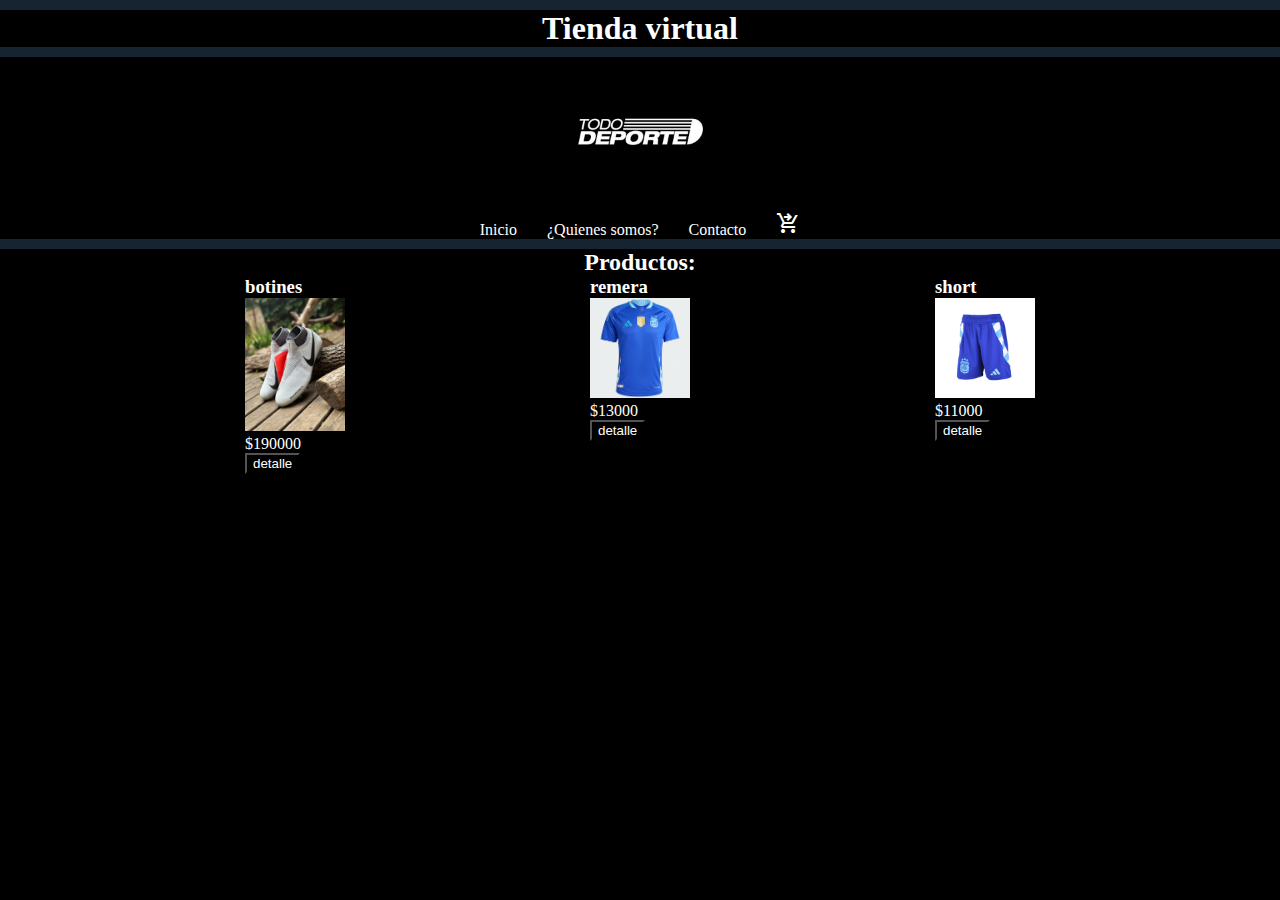
==== index.html @ 732b1fd8 "tienda" ====
<!DOCTYPE html>
<html lang="es">
<head>
    <meta charset="UTF-8">
    <meta name="viewport" content="width=device-width, initial-scale=1.0">
    <title>tienda virtual</title>
    <link rel="stylesheet" href="estilos.css">
    <link rel="stylesheet" href="https://fonts.googleapis.com/css2?family=Material+Symbols+Outlined:opsz,wght,FILL,GRAD@24,400,0,0&icon_names=shopping_cart_checkout" />
</head>
<body>
    <header>
        <h1>Tienda virtual</h1>

        <nav>
            <img src="imagenes/logo.png" width="150px">
            <ul id="ulmenu"></ul>
        </nav>

    </header>
    <main>
            <h2>Productos:</h2>
                <div id="boxproducto">
                </div>      
    </main>
    <footer>

    </footer>

    <script src="funciones.js"></script>
</body>
</html>
---- estilos.css ----
*{
    margin: 0px;
    background-color: black;
    color: white;
}

header{
    text-align: center;
    background-color: black;
    color: white;
}

li{
    list-style: none;
}
table{
    width: 100%;
    border: 2px solid black;
    background: #162330;
}
button{
    display: flex;     
    justify-content: center;
    align-items: center;
}


th{
    text-align: left;
    border: 2px solid black;
    padding: 8px;
    background: #162330
}

td{
    border: 2px solid black;
    padding: 8px;
}

header {
    background: #162330;
    color: white;
    padding: 10px 0;
    text-align: center;
}

h1 {
    margin: 0;
}

nav {
    margin-top: 10px;
}

#ulmenu {
    list-style-type: none;
    padding: 0;
}

#ulmenu li {
    display: inline;
    margin: 0 15px;
}

#ulmenu a {
    color: white;
    text-decoration: none;
}

#ulmenu a:hover {
    text-decoration: underline;
}
#boxproducto {
    display: flex;
    flex-wrap: wrap; 
    justify-content: space-evenly;
}

.botonescontador{
    display: grid;
    grid-template-columns:1fr 1fr 1fr ;
}
h2{
    display: flex;
    justify-content: center; 
    align-items: center;
}
form{

    margin: 0;
    padding: 0;
    display: grid;
    justify-content: center; 
    align-items: center;
    height: 100%;
}
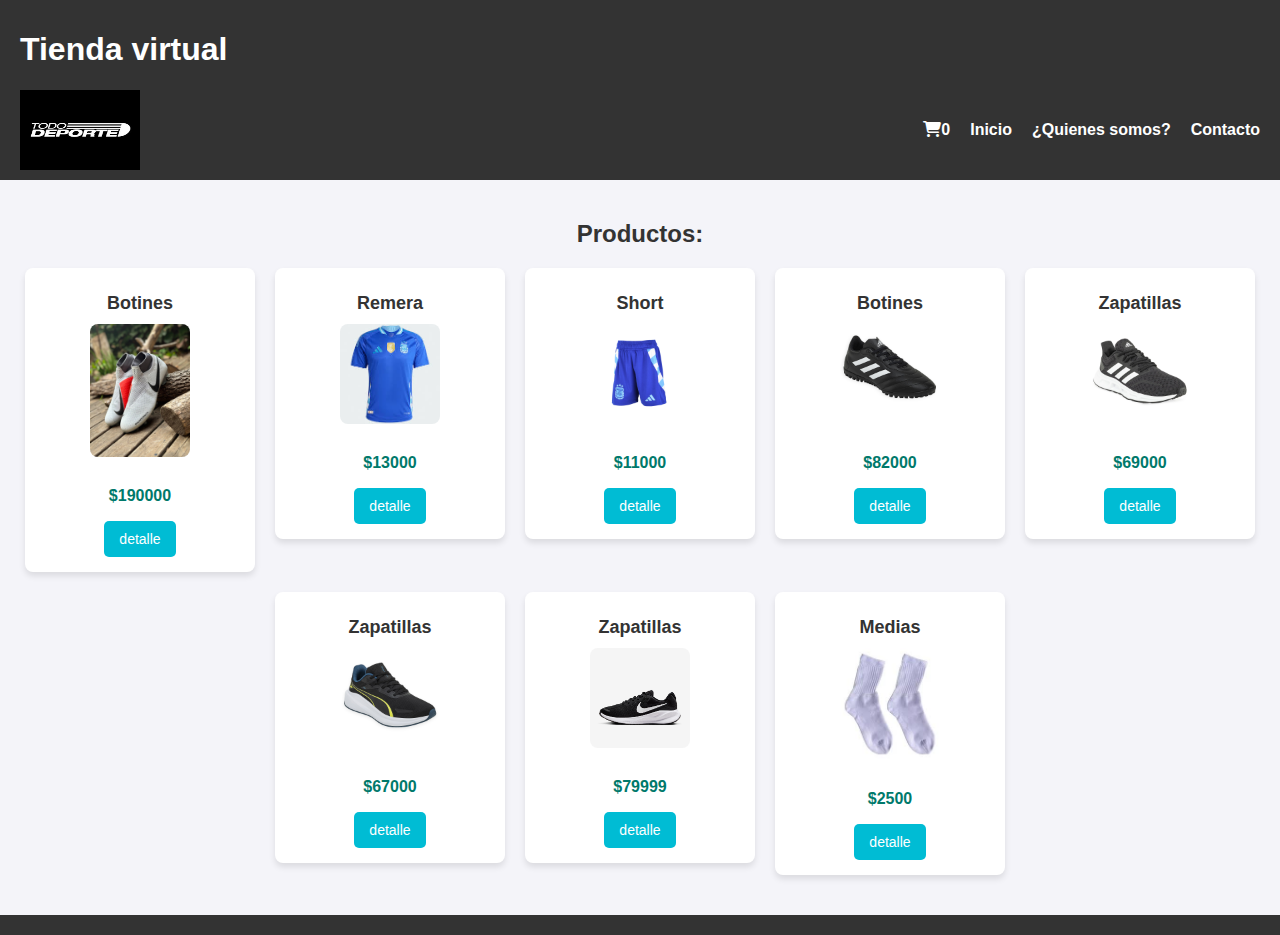
==== commit ca09836f: "Update index.html" ====
--- a/index.html
+++ b/index.html
@@ -6,6 +6,7 @@
     <title>tienda virtual</title>
     <link rel="stylesheet" href="estilos.css">
     <link rel="stylesheet" href="https://fonts.googleapis.com/css2?family=Material+Symbols+Outlined:opsz,wght,FILL,GRAD@24,400,0,0&icon_names=shopping_cart_checkout" />
+    <link href="https://cdnjs.cloudflare.com/ajax/libs/font-awesome/6.5.1/css/all.min.css" rel="stylesheet">
 </head>
 <body>
     <header>
@@ -13,7 +14,9 @@
 
         <nav>
             <img src="imagenes/logo.png" width="150px">
-            <ul id="ulmenu"></ul>
+            <ul id="ulmenu">
+                <li><a href="carrito.html"><i class="fas fa-shopping-cart"></i><span id="cantidad-carrito" class="cantidad-carrito">0</span></a></li>
+            </ul>
         </nav>
 
     </header>
@@ -28,4 +31,4 @@
 
     <script src="funciones.js"></script>
 </body>
-</html>+</html>
--- a/estilos.css
+++ b/estilos.css
@@ -1,30 +1,183 @@
-*{
-    margin: 0px;
-    background-color: black;
-    color: white;
-}
-
-header{
-    text-align: center;
-    background-color: black;
-    color: white;
-}
-
-li{
-    list-style: none;
-}
-table{
-    width: 100%;
-    border: 2px solid black;
-    background: #162330;
-}
-button{
-    display: flex;     
-    justify-content: center;
-    align-items: center;
+body {
+    font-family: Arial, sans-serif;
+    margin: 0;
+    padding: 0;
+    background-color: #f4f4f9;
+    color: #333;
 }
 
 
+
+
+header {
+    background-color: #333;
+    color: #fff;
+    padding: 10px 20px;
+}
+
+
+header nav {
+    display: flex;
+    align-items: center;
+    justify-content: space-between;
+}
+
+
+header nav img {
+    height: 80px;
+    width: 120px;
+}
+
+
+
+
+
+
+
+
+header ul {
+    list-style: none;
+    margin: 0;
+    padding: 0;
+    display: flex;
+}
+
+
+
+
+header ul li {
+    margin-left: 20px;
+}
+
+
+
+
+
+
+header ul li a {
+    text-decoration: none;
+    color: #fff;
+    font-weight: bold;
+    transition: color 0.3s ease;
+}
+
+
+header ul li a:hover {
+    color: #00bcd4;
+}
+
+
+
+
+main {
+    padding: 20px;
+}
+
+
+
+
+h2 {
+    text-align: center;
+    margin-bottom: 20px;
+}
+
+
+#boxproducto {
+    display: flex;
+    flex-wrap: wrap;
+    gap: 20px;
+    justify-content: center;
+}
+
+
+.boxproducto {
+    background: #fff;
+    box-shadow: 0 4px 6px rgba(0, 0, 0, 0.1);
+    border-radius: 8px;
+    padding: 15px;
+    text-align: center;
+    width: 200px;
+    transition: transform 0.3s ease, box-shadow 0.3s ease;
+}
+
+
+.boxproducto:hover {
+    transform: scale(1.05);
+    box-shadow: 0 6px 10px rgba(0, 0, 0, 0.15);
+}
+
+
+.boxproducto img {
+    max-width: 100%;
+    border-radius: 8px;
+    margin-bottom: 10px;
+}
+
+
+.boxproducto h3 {
+    font-size: 18px;
+    margin: 10px 0;
+}
+
+
+.boxproducto p {
+    font-size: 16px;
+    color: #00796b;
+    font-weight: bold;
+}
+
+
+.boxproducto button {
+    background-color: #00bcd4;
+    border: none;
+    color: #fff;
+    padding: 10px 15px;
+    border-radius: 5px;
+    font-size: 14px;
+    cursor: pointer;
+    transition: background-color 0.3s ease;
+}
+
+
+.boxproducto button:hover {
+    background-color: #008c9e;
+}
+
+
+
+
+footer {
+    text-align: center;
+    padding: 10px;
+    background-color: #333;
+    color: #fff;
+    margin-top: 20px;
+}
+
+
+
+
+
+
+.botonescontador{
+    display: grid;
+    grid-template-columns:1fr 1fr 1fr ;
+}
+form{
+
+
+    margin: 0;
+    padding: 0;
+    display: grid;
+    justify-content: center;
+    align-items: center;
+    height: 100%;
+}
+
+
+#btnfinalizar{
+    display: flex;
+}
 th{
     text-align: left;
     border: 2px solid black;
@@ -32,65 +185,8 @@
     background: #162330
 }
 
+
 td{
     border: 2px solid black;
     padding: 8px;
-}
-
-header {
-    background: #162330;
-    color: white;
-    padding: 10px 0;
-    text-align: center;
-}
-
-h1 {
-    margin: 0;
-}
-
-nav {
-    margin-top: 10px;
-}
-
-#ulmenu {
-    list-style-type: none;
-    padding: 0;
-}
-
-#ulmenu li {
-    display: inline;
-    margin: 0 15px;
-}
-
-#ulmenu a {
-    color: white;
-    text-decoration: none;
-}
-
-#ulmenu a:hover {
-    text-decoration: underline;
-}
-#boxproducto {
-    display: flex;
-    flex-wrap: wrap; 
-    justify-content: space-evenly;
-}
-
-.botonescontador{
-    display: grid;
-    grid-template-columns:1fr 1fr 1fr ;
-}
-h2{
-    display: flex;
-    justify-content: center; 
-    align-items: center;
-}
-form{
-
-    margin: 0;
-    padding: 0;
-    display: grid;
-    justify-content: center; 
-    align-items: center;
-    height: 100%;
-}
+}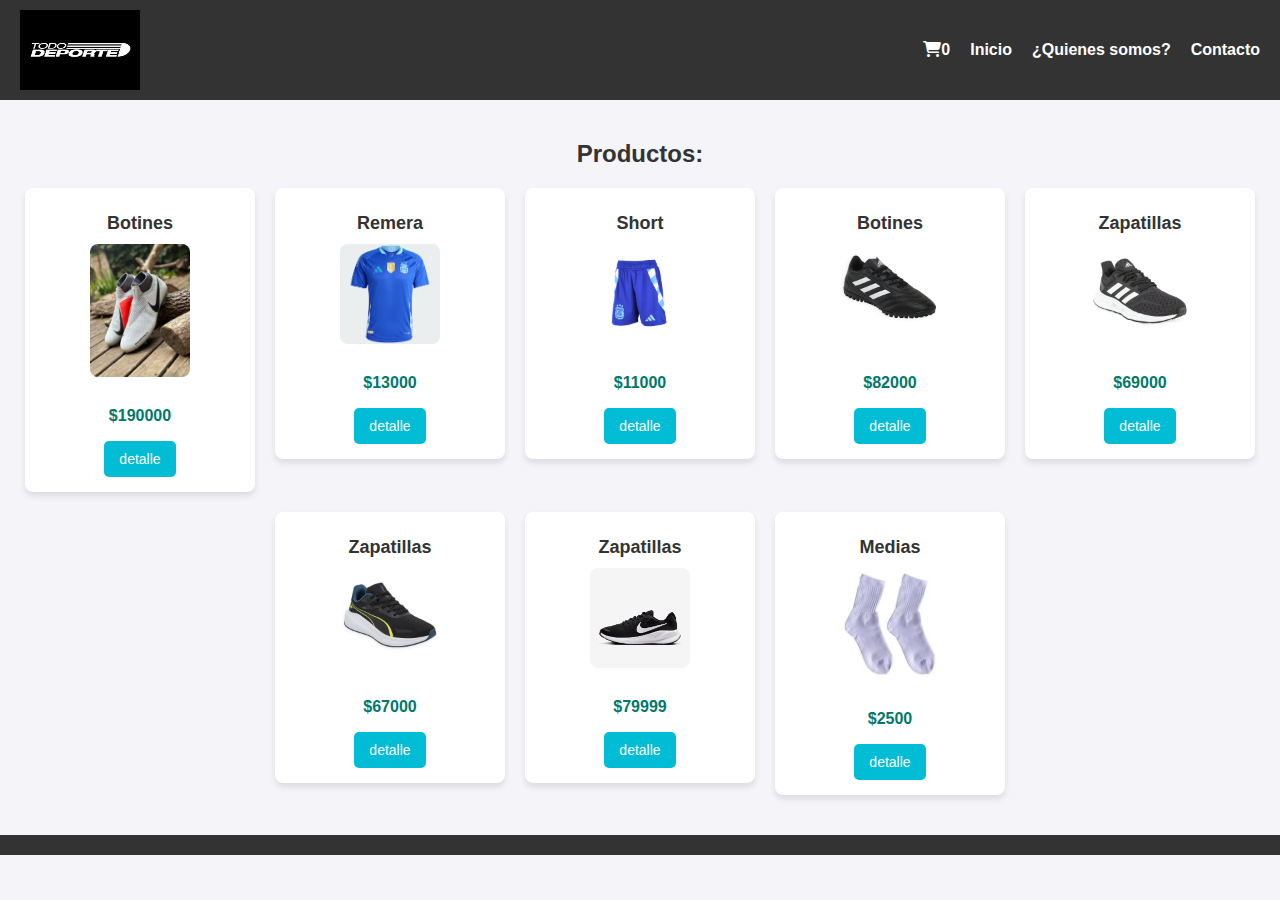
==== commit cebf5e8f: "Update index.html" ====
--- a/index.html
+++ b/index.html
@@ -10,10 +10,8 @@
 </head>
 <body>
     <header>
-        <h1>Tienda virtual</h1>
-
         <nav>
-            <img src="imagenes/logo.png" width="150px">
+            <img src="imagenes/logo.png" alt="Logo de la tienda" width="150px">
             <ul id="ulmenu">
                 <li><a href="carrito.html"><i class="fas fa-shopping-cart"></i><span id="cantidad-carrito" class="cantidad-carrito">0</span></a></li>
             </ul>
